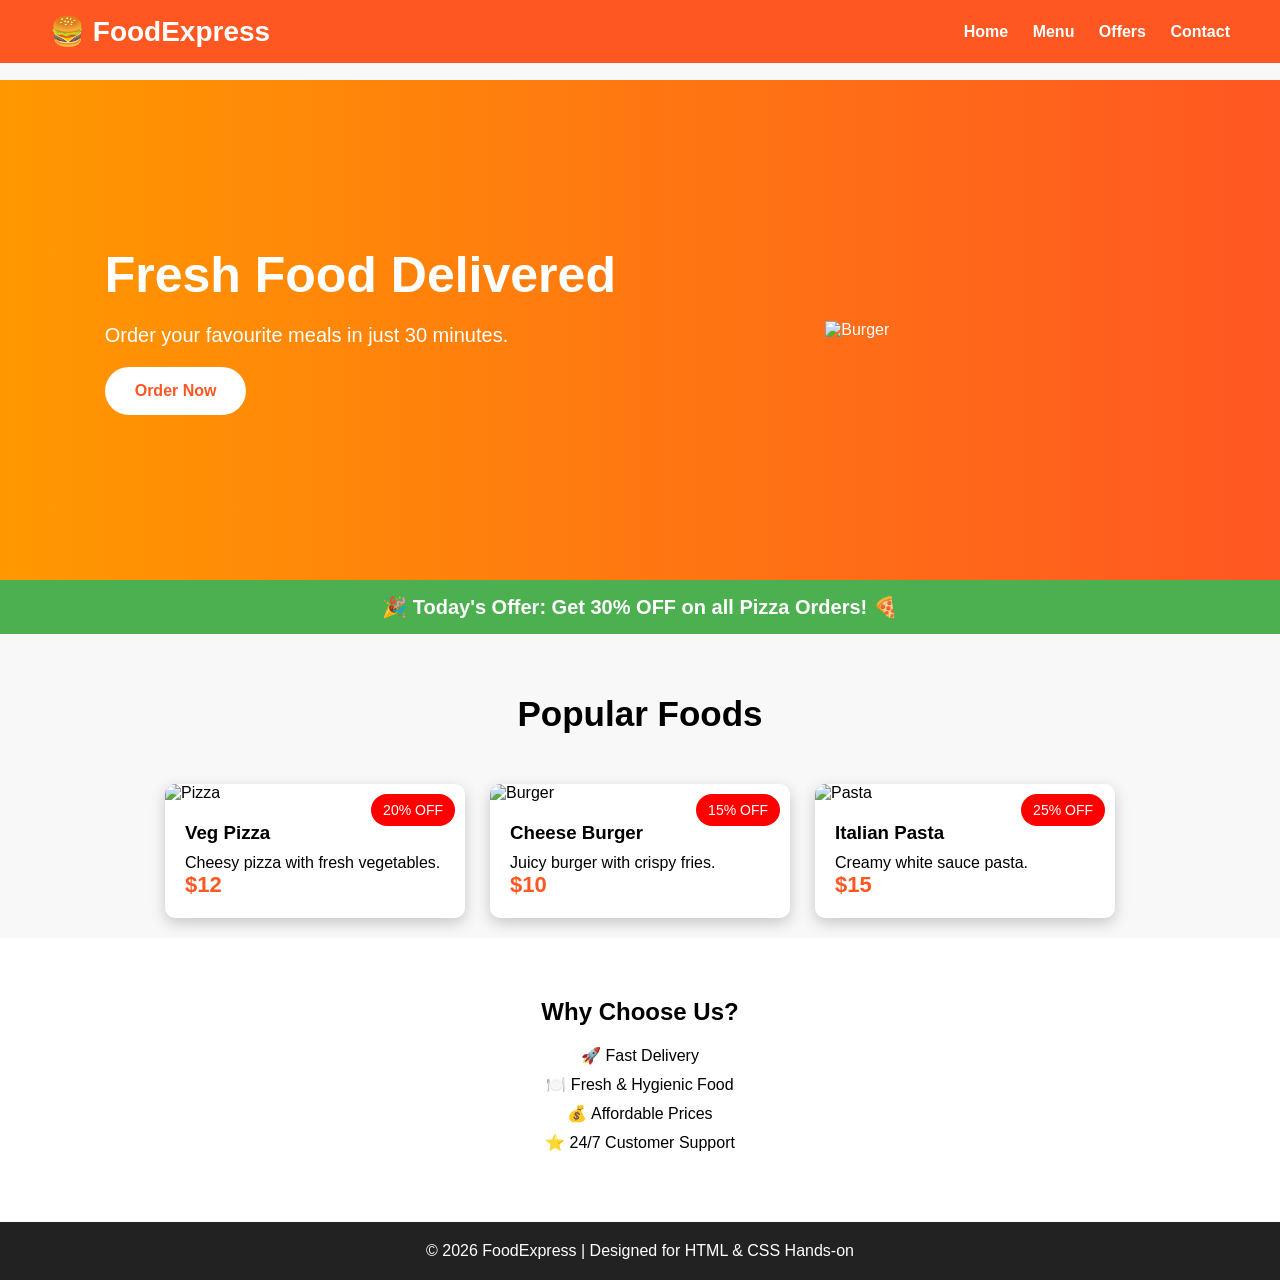
==== index.html @ ba48726c "first commit" ====
<!DOCTYPE html>
<html lang="en">
<head>
<meta charset="UTF-8">
<meta name="viewport" content="width=device-width, initial-scale=1.0">
<title>FoodExpress</title>

<style>
*{
    margin:0;
    padding:0;
    box-sizing:border-box;
    font-family:Arial, Helvetica, sans-serif;
}

body{
    background:#f8f8f8;
}

/* Fixed Navigation */
header{
    position:fixed;
    top:0;
    width:100%;
    background:#ff5722;
    color:white;
    display:flex;
    justify-content:space-between;
    align-items:center;
    padding:15px 50px;
    z-index:1000;
}

.logo{
    font-size:28px;
    font-weight:bold;
}

nav a{
    color:white;
    text-decoration:none;
    margin-left:20px;
    font-weight:bold;
}

nav a:hover{
    color:yellow;
}

/* Hero Section */

.hero{
    position:relative;
    margin-top:80px;
    height:500px;
    background:linear-gradient(to right,#ff9800,#ff5722);
    color:white;
    display:flex;
    justify-content:space-around;
    align-items:center;
    overflow:hidden;
}

.hero-text h1{
    font-size:50px;
}

.hero-text p{
    margin:20px 0;
    font-size:20px;
}

.btn{
    display:inline-block;
    background:white;
    color:#ff5722;
    padding:15px 30px;
    border-radius:30px;
    text-decoration:none;
    font-weight:bold;
    animation:pulse 1.5s infinite;
}

.hero img{
    width:350px;
    animation:float 3s ease-in-out infinite;
}

/* Animation */

@keyframes float{
    0%{transform:translateY(0);}
    50%{transform:translateY(-20px);}
    100%{transform:translateY(0);}
}

@keyframes pulse{
    0%{transform:scale(1);}
    50%{transform:scale(1.1);}
    100%{transform:scale(1);}
}

/* Food Section */

.section-title{
    text-align:center;
    margin:60px 0 30px;
    font-size:35px;
}

.cards{
    display:flex;
    justify-content:center;
    gap:25px;
    flex-wrap:wrap;
    padding:20px;
}

.card{
    position:relative;
    width:300px;
    background:white;
    border-radius:10px;
    overflow:hidden;
    box-shadow:0 5px 15px rgba(0,0,0,.2);
    transition:.3s;
}

.card:hover{
    transform:translateY(-10px);
}

.card img{
    width:100%;
    height:220px;
    object-fit:cover;
}

.card-content{
    padding:20px;
}

.card h3{
    margin-bottom:10px;
}

.price{
    color:#ff5722;
    font-size:22px;
    font-weight:bold;
}

/* Absolute Position */

.badge{
    position:absolute;
    top:10px;
    right:10px;
    background:red;
    color:white;
    padding:8px 12px;
    border-radius:20px;
    font-size:14px;
}
/* Sticky Offer Bar */
.sticky-offer{
    position: sticky;
    top: 80px; /* Below the fixed header */
    background: #4CAF50;
    color: white;
    text-align: center;
    padding: 15px;
    font-size: 20px;
    font-weight: bold;
    z-index: 999;
}
/* About */

.about{
    padding:60px;
    text-align:center;
    background:white;
}

.about h2{
    margin-bottom:20px;
}

.about ul{
    list-style:none;
    margin-top:20px;
}

.about li{
    margin:10px;
}

/* Footer */

footer{
    background:#222;
    color:white;
    text-align:center;
    padding:20px;
}

/* Responsive */

@media(max-width:768px){

header{
    flex-direction:column;
    text-align:center;
}

nav{
    margin-top:10px;
}

.hero{
    flex-direction:column;
    text-align:center;
    height:auto;
    padding:40px 20px;
}

.hero img{
    width:250px;
    margin-top:20px;
}

.hero-text h1{
    font-size:35px;
}

.cards{
    flex-direction:column;
    align-items:center;
}

}
</style>

</head>

<body>

<header>

<div class="logo">🍔 FoodExpress</div>

<nav>
<a href="#">Home</a>
<a href="#">Menu</a>
<a href="#">Offers</a>
<a href="#">Contact</a>
</nav>

</header>


<section class="hero">

<div class="hero-text">

<h1>Fresh Food Delivered</h1>

<p>Order your favourite meals in just 30 minutes.</p>

<a href="#" class="btn">Order Now</a>

</div>

<img src="https://images.unsplash.com/photo-1568901346375-23c9450c58cd?w=500" alt="Burger">

</section>

<div class="sticky-offer">
    🎉 Today's Offer: Get 30% OFF on all Pizza Orders! 🍕
</div>
<h2 class="section-title">Popular Foods</h2>

<section class="cards">

<div class="card">

<div class="badge">20% OFF</div>

<img src="https://images.unsplash.com/photo-1513104890138-7c749659a591?w=500" alt="Pizza">

<div class="card-content">

<h3>Veg Pizza</h3>

<p>Cheesy pizza with fresh vegetables.</p>

<p class="price">$12</p>

</div>

</div>


<div class="card">

<div class="badge">15% OFF</div>

<img src="https://images.unsplash.com/photo-1550547660-d9450f859349?w=500" alt="Burger">

<div class="card-content">

<h3>Cheese Burger</h3>

<p>Juicy burger with crispy fries.</p>

<p class="price">$10</p>

</div>

</div>


<div class="card">

<div class="badge">25% OFF</div>

<img src="https://images.unsplash.com/photo-1621996346565-e3dbc646d9a9?w=500" alt="Pasta">

<div class="card-content">

<h3>Italian Pasta</h3>

<p>Creamy white sauce pasta.</p>

<p class="price">$15</p>

</div>

</div>

</section>


<section class="about">

<h2>Why Choose Us?</h2>

<ul>
<li>🚀 Fast Delivery</li>
<li>🍽️ Fresh & Hygienic Food</li>
<li>💰 Affordable Prices</li>
<li>⭐ 24/7 Customer Support</li>
</ul>

</section>

<footer>

<p>© 2026 FoodExpress | Designed for HTML & CSS Hands-on</p>

</footer>

</body>
</html>
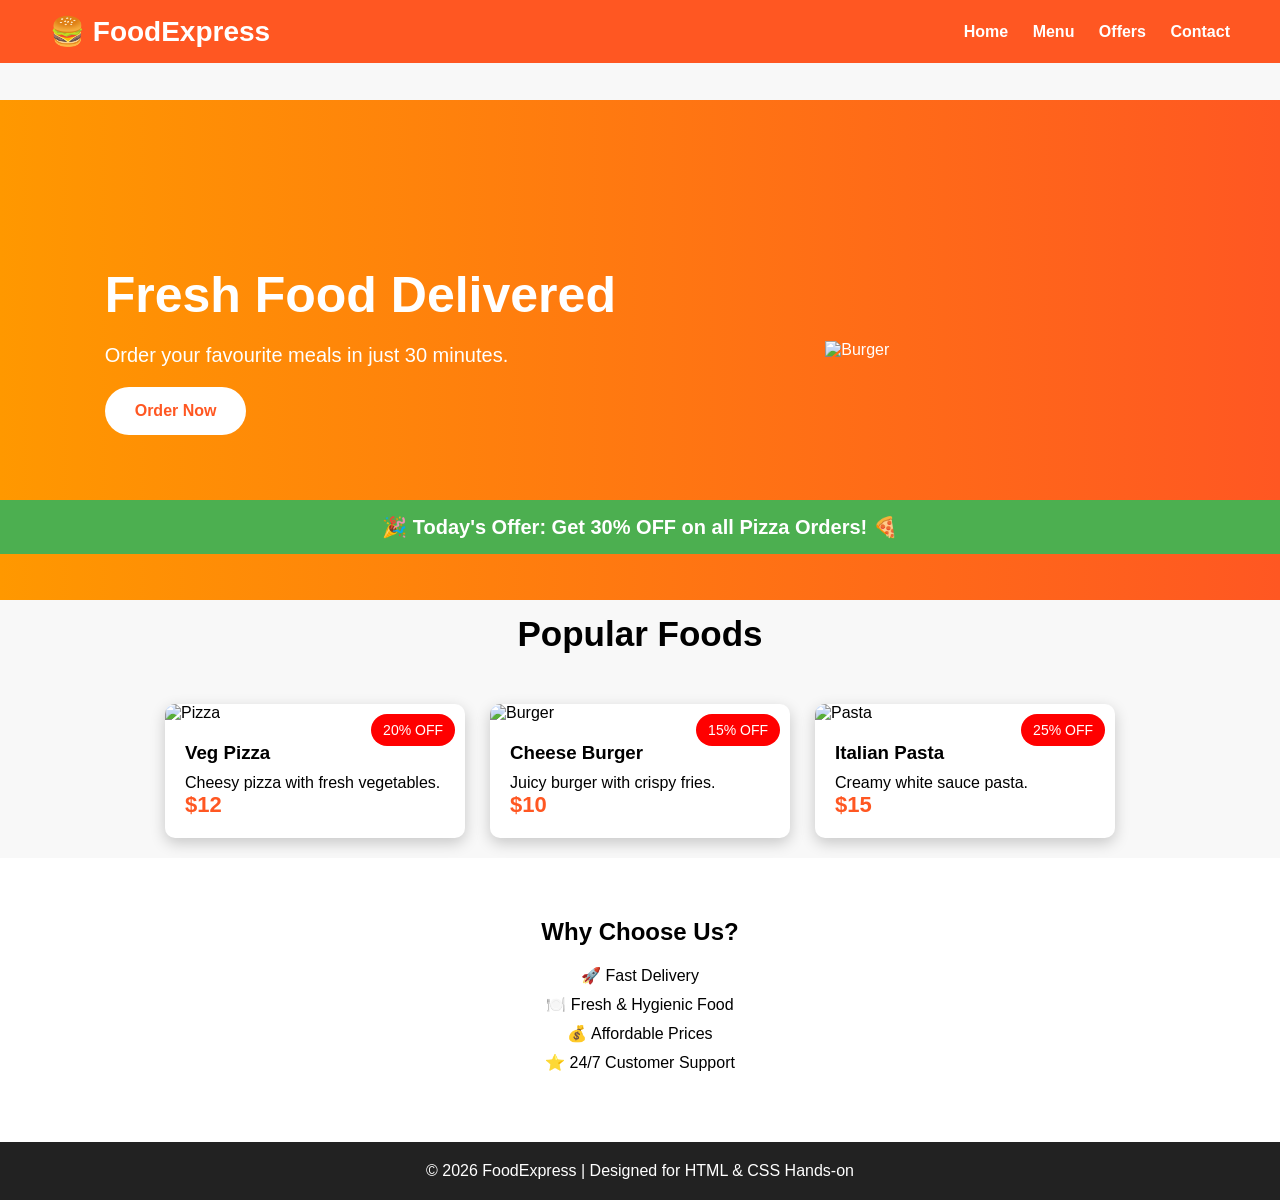
==== commit a255fad1: "second commit" ====
--- a/index.html
+++ b/index.html
@@ -51,7 +51,8 @@
 
 .hero{
     position:relative;
-    margin-top:80px;
+    top:100px;
+    /* margin-top:80px; */
     height:500px;
     background:linear-gradient(to right,#ff9800,#ff5722);
     color:white;
